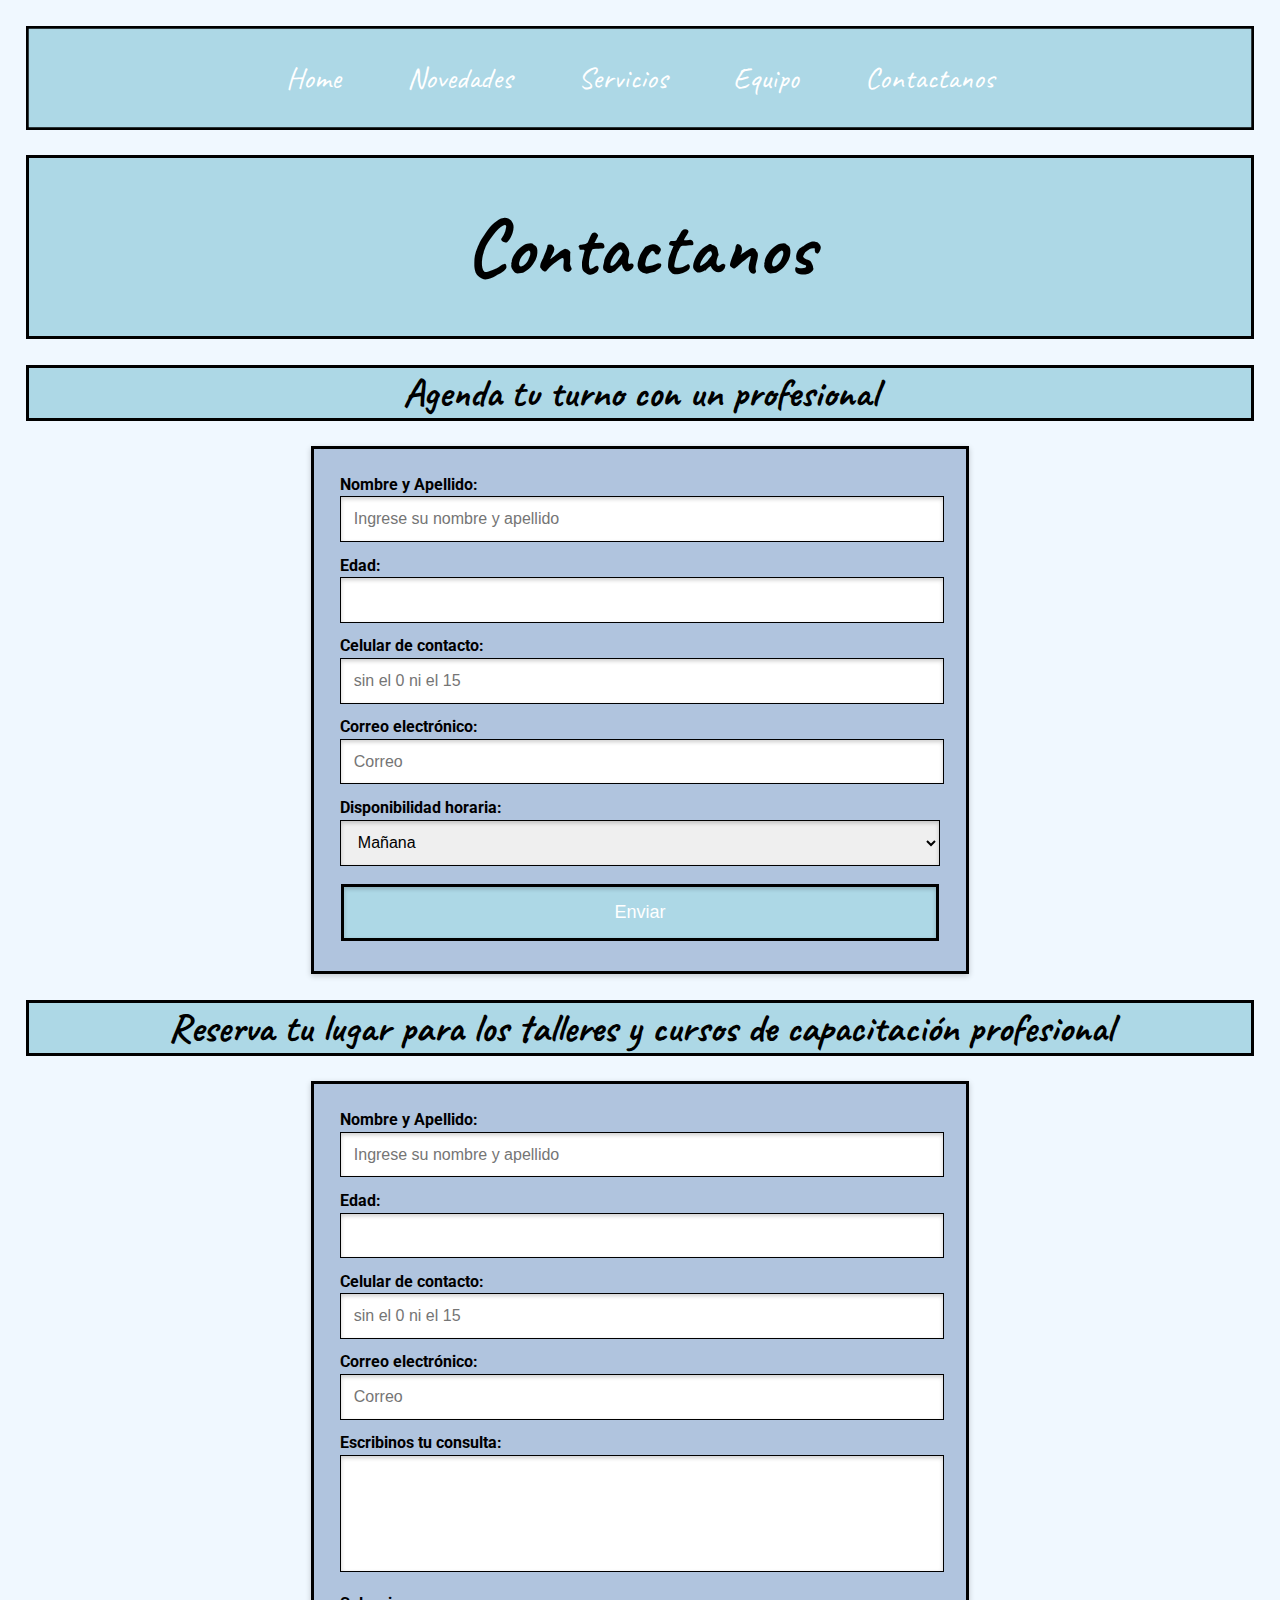
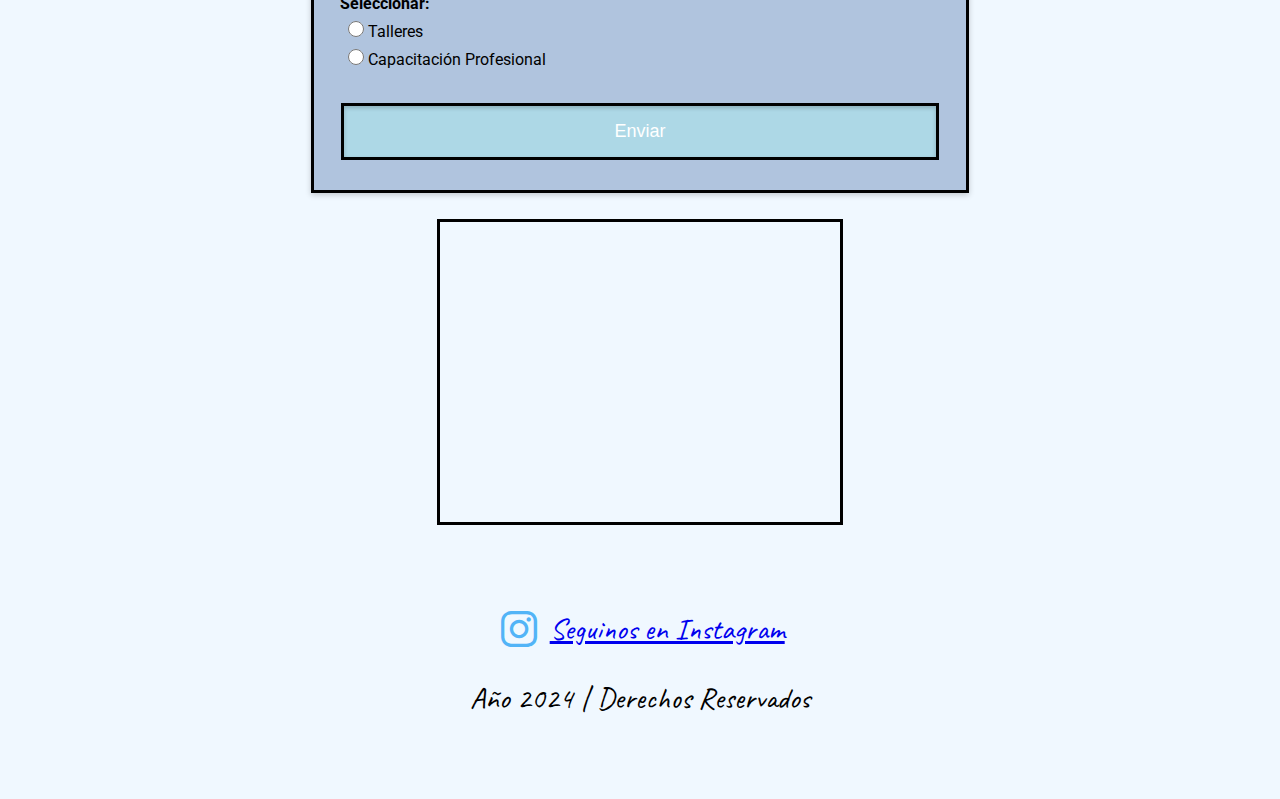
==== contacto.html @ 2fa0ae63 "iniciando tp" ====
<!DOCTYPE html>
<html lang="en">

    <head>
        <meta charset="UTF-8">
        <meta http-equiv="X-UA-Compatible" content="IE=edge">
        <meta name="viewport" content="width=device-width, initial-scale=1.0">
        <link rel="shortcut icon" href="imagenes/favicon-32x32.png">
        <link rel="stylesheet" href="estilo/estilo.css">
        <link rel="stylesheet" href="estilo/responsive.css">
        <link rel="preconnect" href="https://fonts.googleapis.com">
        <link rel="preconnect" href="https://fonts.gstatic.com" crossorigin>
        <link href="https://fonts.googleapis.com/css2?family=Caveat:wght@600&display=swap" rel="stylesheet">
        <link
            href="https://fonts.googleapis.com/css2?family=Roboto:ital,wght@0,400;0,500;0,700;0,900;1,400;1,500;1,700;1,900&display=swap"
            rel="stylesheet">
        <link href='https://unpkg.com/boxicons@2.1.2/css/boxicons.min.css' rel='stylesheet'>

        <title>Contactanos</title>
    </head>

    <body>
        <nav class="navigation">
            <div class="menu-icon" id="menu-icon">
                <i class='bx bx-menu'></i>
            </div>
            <div class="menu-links" id="menu-links">
                <a href="index.html">Home</a>
                <a href="novedades.html">Novedades</a>
                <a href="servicios.html">Servicios</a>
                <a href="equipo.html">Equipo</a>
                <a href="contacto.html">Contactanos</a>
            </div>
        </nav>

        <header>
            <h1>Contactanos</h1>
        </header>

        <h3>Agenda tu turno con un profesional</h3>

        <div class="form-container">
            <form action="mailto" method="post">
                <div class="form-group">
                    <label for="nombre">Nombre y Apellido:</label>
                    <input type="text" name="nombre" id="nombre" placeholder="Ingrese su nombre y apellido"
                        autocomplete="off">
                </div>
                <div class="form-group">
                    <label for="edad">Edad:</label>
                    <input type="number" name="edad" id="edad" min="6" max="100" step="1">
                </div>
                <div class="form-group">
                    <label for="telefono">Celular de contacto:</label>
                    <input type="tel" name="telefono" id="telefono" placeholder="sin el 0 ni el 15">
                </div>
                <div class="form-group">
                    <label for="correo">Correo electrónico:</label>
                    <input type="email" name="correo" id="correo" placeholder="Correo">
                </div>
                <div class="form-group">
                    <label for="Turnos">Disponibilidad horaria:</label>
                    <select name="Turnos" id="Turnos">
                        <option value="mañana">Mañana</option>
                        <option value="tarde">Tarde</option>
                    </select>
                </div>
                <div class="form-group">
                    <input type="submit" value="Enviar">
                </div>
            </form>
        </div>

        <h3>Reserva tu lugar para los talleres y cursos de capacitación profesional</h3>

        <div class="form-container">
            <form action="mailto" method="post">
                <div class="form-group">
                    <label for="nombre-taller">Nombre y Apellido:</label>
                    <input type="text" name="nombre-taller" id="nombre-taller"
                        placeholder="Ingrese su nombre y apellido" autocomplete="off">
                </div>
                <div class="form-group">
                    <label for="edad-taller">Edad:</label>
                    <input type="number" name="edad-taller" id="edad-taller" min="6" max="100" step="1">
                </div>
                <div class="form-group">
                    <label for="telefono-taller">Celular de contacto:</label>
                    <input type="tel" name="telefono-taller" id="telefono-taller" placeholder="sin el 0 ni el 15">
                </div>
                <div class="form-group">
                    <label for="correo-taller">Correo electrónico:</label>
                    <input type="email" name="correo-taller" id="correo-taller" placeholder="Correo">
                </div>
                <div class="form-group">
                    <label for="textarea-taller">Escribinos tu consulta:</label>
                    <textarea name="textarea-taller" id="textarea-taller" cols="50" rows="5"></textarea>
                </div>
                <div class="form-group-radio">
                    <label class="legend-label">Seleccionar:</label>
                    <div class="group-radio">
                        <label class="radio-label" for="taller">
                            <input type="radio" name="opcion-taller" value="taller" id="taller"> Talleres
                        </label>
                        <label class="radio-label" for="capacitacion">
                            <input type="radio" name="opcion-taller" value="capacitacion" id="capacitacion">
                            Capacitación Profesional
                        </label>
                    </div>
                </div>
                <div class="form-group">
                    <input type="submit" value="Enviar">
                </div>
            </form>
        </div>

        <p class="mapa">
            <iframe
                src="https://www.google.com/maps/embed?pb=!1m18!1m12!1m3!1d3406.512523177182!2d-64.23938068179383!3d-31.372428650518064!2m3!1f0!2f0!3f0!3m2!1i1024!2i768!4f13.1!3m3!1m2!1s0x9432992e60ba8a27%3A0x9a8a54e3b5f135d9!2sAv.%20Fernando%20Fader%204153%2C%20C%C3%B3rdoba!5e0!3m2!1ses-419!2sar!4v1653274189889!5m2!1ses-419!2sar"
                width="400" height="300" style="border:0;" allowfullscreen="" loading="lazy"
                referrerpolicy="no-referrer-when-downgrade">
            </iframe>
        </p>

        <footer>
            <p class="instagram-link">
                <i class='bx bxl-instagram bx-tada bx-lg icon-instagram'></i>
                <a href="https://www.instagram.com/sensussalud/?hl=es">Seguinos en Instagram</a>
            </p>

            <p class="footer-text">
                Año 2024 | Derechos Reservados
            </p>
        </footer>
        <script src="scripts.js"></script>
    </body>

</html>
---- estilo/estilo.css ----
:root {
    --font-cursive: 'Caveat', cursive;
    --font-form: 'Roboto', sans-serif;

    --std-text-01: black;
    --std-text-02: white; 

    --bg-01: lightblue;
    --bg-02: lightsteelblue;
    --bg-03: aliceblue;

    --border-01: black;    
    --border-02: white;

    --redes-ig: #52b4f7;

    --color-active: paleturquoise;
    --border-active: whitesmoke;
    --bright-active: snow;


    /* font resposvas */
    --16px: 1rem;  /* default,  input, seclect, textarea */
    --18px: 1.125rem;  /* submit */
    --20px: 1.25rem;  /* .titulo */
    --25px: 1.563rem; /* p-3 --> novedades__cursos */
    --30px: 1.875rem; /* nav. footer, p-1 -> index__descript, p-2 -> novedades__talleres */
    --40px: 2.5rem; /* h3 */
    --80px-h1: 5rem;  /* h1*/
}

* {
    margin: 0;
    padding: 0;
}

body {
    background: var(--bg-03);
}

/* Icono del menu */
.menu-icon {
    display: none;
    cursor: pointer;
}

.menu-icon i {
    font-size: 8vw;
    color: var(--std-text-02);
}

/* Meni de navegacion */
.navigation {
    display: flex;
    flex-flow: row wrap;
    justify-content: center;
    align-items: center;
    list-style: none;
    margin: 2vw;
    min-height: 6vw;
    background: var(--bg-01);
    box-shadow: inset 0 0 0 0.17em var(--border-01);
}

.navigation a {
    text-decoration: none;
    font-family: var(--font-cursive);
    font-size: 1.875rem;
    display: block;
    padding: 1em;
    color: var(--std-text-02);
    border: solid transparent;
    transition: background 0.3s ease, border 0.3s ease, box-shadow 0.3s ease;
}

.navigation a:hover {
    background: var(--color-active);
    border: solid var(--border-active);
    box-shadow: 0 0 1em 0.2em var(--bright-active);
}





header {
    width: 100%;
    max-width: 100rem;
    margin: auto;
}

section {
    width: 100%;
    max-width: 100rem;
    margin: auto;
}

.titulo {
    font-size: 1.25rem;
    text-align: center;
}

h1 {
    text-align: center;
    padding: 2vw;
    margin: 2vw;
    font-family: var(--font-cursive);
    font-size: 10vw;
    background: var(--bg-01);
    border: solid var(--border-01);
}

h1 {
    text-align: center;
    padding: 2vw;
    margin: 2vw;
    font-family: var(--font-cursive);
    font-size: 10vw;
    background: var(--bg-01);
    border: solid var(--border-01);
}



.p-1 {
    padding: 3vw;
    font-family: var(--font-cursive);
    font-size: 1.875rem;
    margin: 2vw;
}

h3 {
    text-align: center;
    font-family: var(--font-cursive);
    font-size: 2.5rem;
    margin: 2vw;
    background: var(--bg-01);
    border: solid var(--border-01);

}

.grilla {
    display: flex;
    justify-content: space-between;
    gap: 2em;
    margin: 1vh 2vw;
    flex-wrap: wrap;
}

/* imgs en la grilla */
.grilla .F img {
    width: 100%;
    height: auto;
    max-width: 30vw;
    margin-bottom: 1rem;
}

.p-2 {
    text-align: center;
    padding: 3vw;
    font-family: var(--font-cursive);
    font-size: 1.875rem;
    margin: 2vw;
}

.taller {
    display: grid;
    place-items: center;
    background-size: contain;
    gap: 2vw;
}

/* pagina de equipo */
#equipo .grilla {
    display: flex;
    justify-content: center;
    align-items: center;
    flex-wrap: wrap;
    margin: 1vh 2vw;
}

/* img en la pagina de equipo */
#equipo .grilla img {
    display: block; 
    max-width: 100%;
    height: auto;
    margin: 0 auto;
}

footer {
    text-align: center;
    padding: 2vw;
    font-family: var(--font-cursive);
    font-size: 1.875em;
    margin: 2vw;
}

.instagram-link,
.footer-text {
    display: flex;
    align-items: center;
    justify-content: center;
    gap: 0.5vw;
}

.instagram-link,
.footer-text {
    font-size: 1.875rem;
    font-family: var(--font-cursive);
    margin: 2vw;
}

.lista-centro {
    display: flex;
    justify-content: center;
    align-items: center;
}

.p-3 {
    padding: 0.5vw;
    font-family: var(--font-cursive);
    font-size: 1.563rem;
    margin: 2vw;
}

/* ##################   ########################## */
.F img {
    animation: fadeIn 2s ease-in-out;
}

@keyframes fadeIn {
    0% { opacity: 0; }
    100% { opacity: 1; }
}

/* formularios */
.form-container {
    width: 90%;
    max-width: 600px;
    margin: 2vw auto;
    padding: 2vw;
    border: 1px solid var(--border-01);
    border: solid var(--border-01);
    background: var(--bg-02);
    box-shadow: 0 2px 6px rgba(0, 0, 0, 0.2);
}

.form-group {
    margin-bottom: 0.5vh;
}

.form-group label {
    font-family: var(--font-form);
    font-weight: bold;
    display: block;
    margin-bottom: 0.3vh;
}

.form-group input,
.form-group select,
.form-group textarea {
    display: block;
    width: 96%;
    padding: 1vw;
    font-size: 1rem;
    border: 1px solid var(--border-01);
    margin-left: auto;
    margin-right: auto;
    box-shadow: inset 0 2px 4px 0 hsla(0, 0%, 0%, 0.2);
    margin-bottom: 1.5vh;
}

.form-group-radio {
    font-family: var(--font-form);    
    padding: 0.5em 0;
    margin-bottom: 0.5em;
}

.form-group-radio .legend-label {
    font-weight: bold;
    display: block;
    margin-bottom: 0.5em;
}

.form-group-radio .group-radio .radio-label {
    padding-left: 0.5em;
    display: block;
    margin-bottom: 0.5em;
}

/* Estilo para los botones de radio */
input[type="radio"] {
    width: 1.2em;
    height: 1.2em;
}

input[type="radio"]:checked {
    accent-color: var(--color-active);
}

/* ################################################## */

form select {
    width: 100% !important;
    padding-left: 0;
    padding-right: 0;
}

textarea {
    resize: none;
}

form input[type="submit"] {
    display: block;
    width: 99.8%;
    background: var(--bg-01);
    color: var(--std-text-02);
    border: none;
    cursor: pointer;
    padding: 15px 20px;
    font-size: 1.125rem;
    transition: background 0.3s ease, border 0.3s ease, box-shadow 0.3s ease;
    border: solid var(--border-01);
    margin-top: 2vh;
    margin-bottom: 0;
}

form input[type="submit"]:hover {
    background: var(--color-active);
    border: solid var(--border-active);
    box-shadow: 0 0 1.5em var(--bright-active);

}

.icon-instagram {
    color: var(--redes-ig);    
}

/* mapa */
.mapa {
    text-align: center;
}

.mapa iframe {
    display: inline-block;
    border: solid var(--border-01) !important;
}
---- estilo/responsive.css ----
/* Estilos responsivos - Menu */
@media all and (max-width: 800px) {
    .menu-icon {
        display: flex;
        justify-content: space-between;
        align-items: center;
        width: 100%; 
        padding: 0 2vw;
    }

    .menu-links {
        display: none; /* Oculta los enlaces del menú */
        flex-direction: column; /* Dispone los enlaces verticalmente */
        width: 100%;
        background: var(--bg-01);
    }

    .menu-links a {
        padding: 1.5vw;
        border-top: 1px solid var(--border-01);
    }
    /* Muestra los enlaces del menú cuando está activo */
    .menu-links.show {
        display: flex; 
    }
}

/* Estilos responsivos - Menu Icon */
@media all and (min-width: 801px) {
    .menu-icon {
        display: none; /* Oculta el ícono del menú */
    }

    .menu-links {
        display: flex;
        flex-direction: row;
    }
}
/* imagenes */
@media all and (max-width: 800px) {
    .navigation {
        justify-content: space-around;
    }

    .grilla {
        flex-direction: column;
        align-items: center;
    }
    .grilla .F {
        max-width: 30vw;
        height: auto;
        margin-bottom: 1rem;
    }
}

@media all and (max-width: 600px) {
    .navigation {
        flex-flow: column wrap;
        padding: 0;
    }

    .navigation a {
        text-align: center;
        padding: 1vw;
    }

    .grilla {
        flex-direction: column;
        align-items: center;
    }
    .grilla .F img {
        width: 30vw;
        height: auto;
        margin-bottom: 1rem;
    }
    .taller {
        flex-direction: column;
        align-items: center;
    }
}

/* Estilos responsivos h1 */
@media (min-width: 600px) {
    h1 {
        font-size: 8vw;
    }
}

@media (min-width: 900px) {
    h1 {
        font-size: 5rem;
        padding: 3vw;
        margin: 2vw;
    }
}
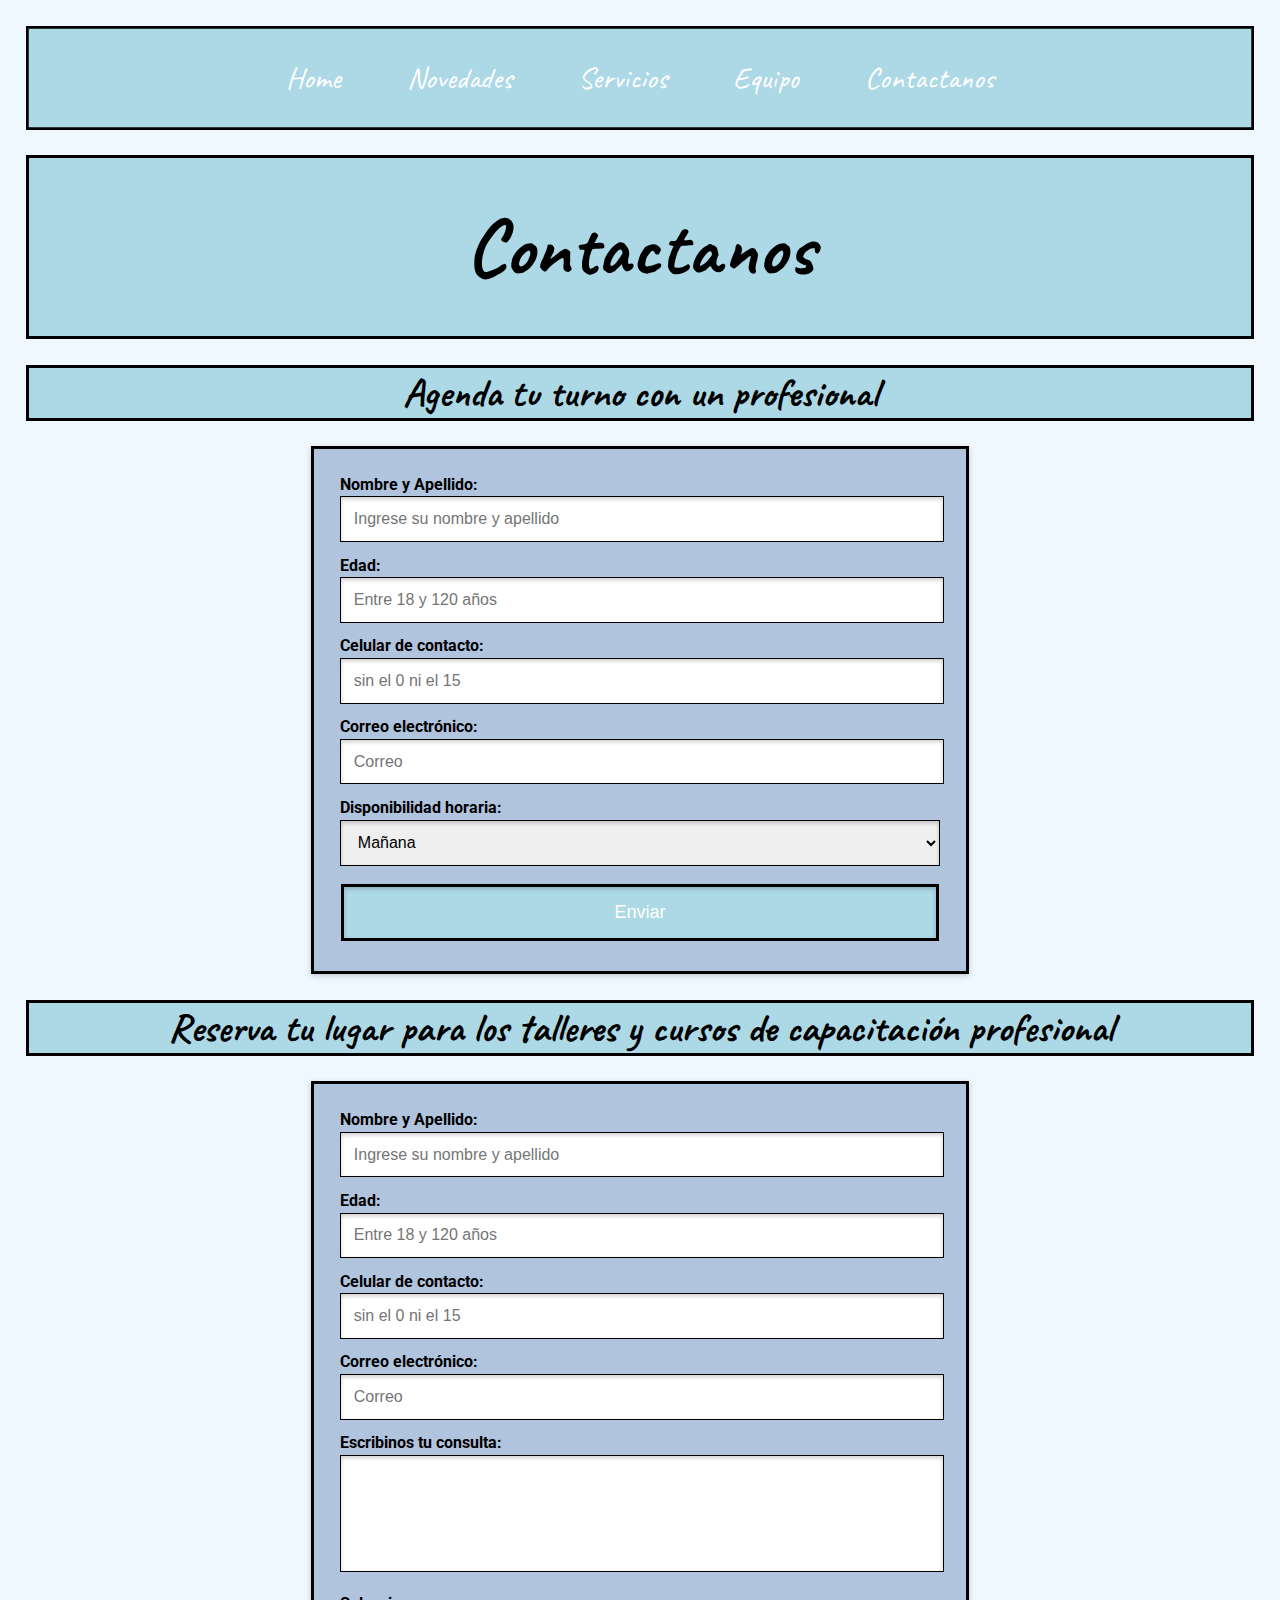
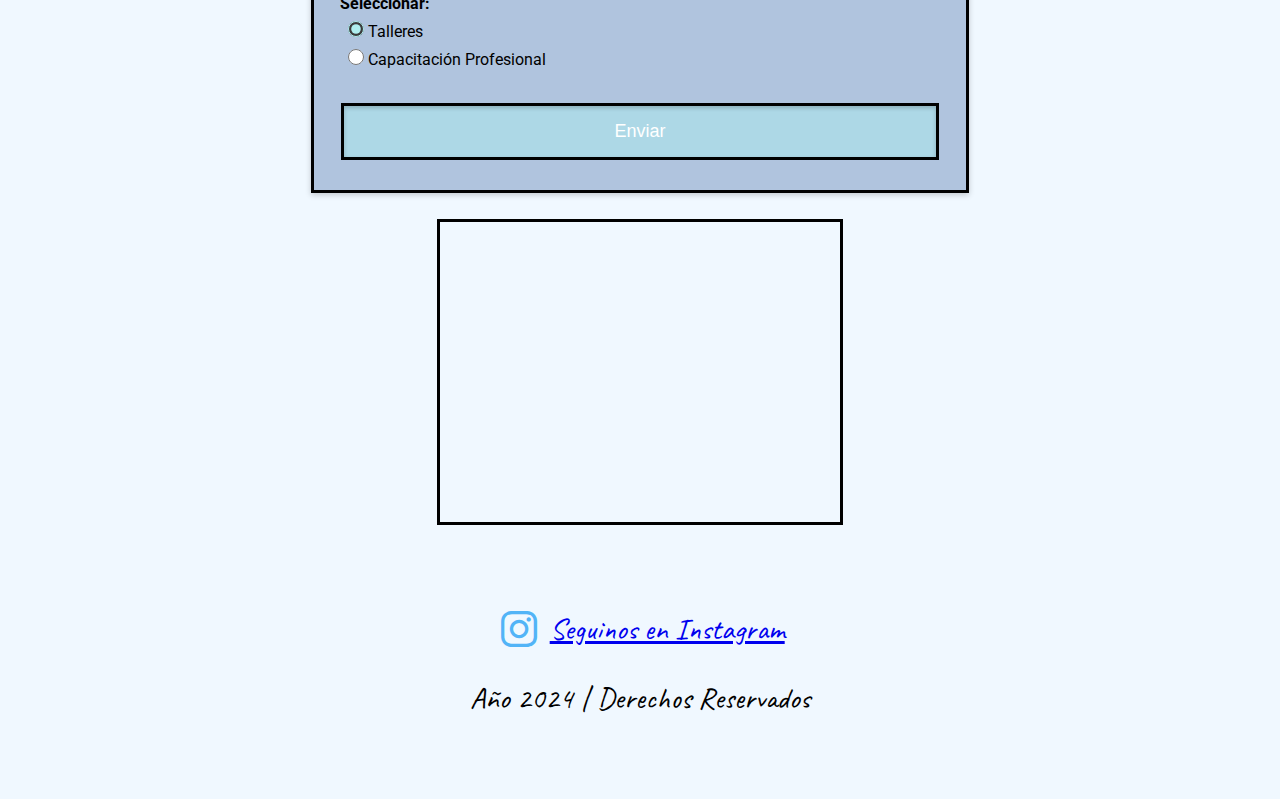
==== commit 6e34034d: "Update contacto.html" ====
--- a/contacto.html
+++ b/contacto.html
@@ -11,9 +11,7 @@
         <link rel="preconnect" href="https://fonts.googleapis.com">
         <link rel="preconnect" href="https://fonts.gstatic.com" crossorigin>
         <link href="https://fonts.googleapis.com/css2?family=Caveat:wght@600&display=swap" rel="stylesheet">
-        <link
-            href="https://fonts.googleapis.com/css2?family=Roboto:ital,wght@0,400;0,500;0,700;0,900;1,400;1,500;1,700;1,900&display=swap"
-            rel="stylesheet">
+        <link href="https://fonts.googleapis.com/css2?family=Roboto:ital,wght@0,400;0,500;0,700;0,900;1,400;1,500;1,700;1,900&display=swap" rel="stylesheet">
         <link href='https://unpkg.com/boxicons@2.1.2/css/boxicons.min.css' rel='stylesheet'>
 
         <title>Contactanos</title>
@@ -40,23 +38,23 @@
         <h3>Agenda tu turno con un profesional</h3>
 
         <div class="form-container">
-            <form action="mailto" method="post">
+            <form id="form1" action="mailto" method="post">
                 <div class="form-group">
                     <label for="nombre">Nombre y Apellido:</label>
                     <input type="text" name="nombre" id="nombre" placeholder="Ingrese su nombre y apellido"
-                        autocomplete="off">
+                        autocomplete="off" required>
                 </div>
                 <div class="form-group">
                     <label for="edad">Edad:</label>
-                    <input type="number" name="edad" id="edad" min="6" max="100" step="1">
+                    <input type="number" name="edad" id="edad" placeholder="Entre 18 y 120 años" min="6" max="120" required>
                 </div>
                 <div class="form-group">
                     <label for="telefono">Celular de contacto:</label>
-                    <input type="tel" name="telefono" id="telefono" placeholder="sin el 0 ni el 15">
+                    <input type="tel" name="telefono" id="telefono" placeholder="sin el 0 ni el 15" required>
                 </div>
                 <div class="form-group">
                     <label for="correo">Correo electrónico:</label>
-                    <input type="email" name="correo" id="correo" placeholder="Correo">
+                    <input type="email" name="correo" id="correo" placeholder="Correo" required>
                 </div>
                 <div class="form-group">
                     <label for="Turnos">Disponibilidad horaria:</label>
@@ -74,36 +72,36 @@
         <h3>Reserva tu lugar para los talleres y cursos de capacitación profesional</h3>
 
         <div class="form-container">
-            <form action="mailto" method="post">
+            <form id="form2" action="mailto" method="post">
                 <div class="form-group">
                     <label for="nombre-taller">Nombre y Apellido:</label>
                     <input type="text" name="nombre-taller" id="nombre-taller"
-                        placeholder="Ingrese su nombre y apellido" autocomplete="off">
+                        placeholder="Ingrese su nombre y apellido" autocomplete="off" required>
                 </div>
                 <div class="form-group">
                     <label for="edad-taller">Edad:</label>
-                    <input type="number" name="edad-taller" id="edad-taller" min="6" max="100" step="1">
+                    <input type="number" name="edad-taller" id="edad-taller" min="6" max="120" step="1" required placeholder="Entre 18 y 120 años">
                 </div>
                 <div class="form-group">
                     <label for="telefono-taller">Celular de contacto:</label>
-                    <input type="tel" name="telefono-taller" id="telefono-taller" placeholder="sin el 0 ni el 15">
+                    <input type="tel" name="telefono-taller" id="telefono-taller" placeholder="sin el 0 ni el 15" required>
                 </div>
                 <div class="form-group">
                     <label for="correo-taller">Correo electrónico:</label>
-                    <input type="email" name="correo-taller" id="correo-taller" placeholder="Correo">
+                    <input type="email" name="correo-taller" id="correo-taller" placeholder="Correo" required>
                 </div>
                 <div class="form-group">
                     <label for="textarea-taller">Escribinos tu consulta:</label>
-                    <textarea name="textarea-taller" id="textarea-taller" cols="50" rows="5"></textarea>
+                    <textarea name="textarea-taller" id="textarea-taller" cols="50" rows="5" required></textarea>
                 </div>
                 <div class="form-group-radio">
                     <label class="legend-label">Seleccionar:</label>
                     <div class="group-radio">
                         <label class="radio-label" for="taller">
-                            <input type="radio" name="opcion-taller" value="taller" id="taller"> Talleres
+                            <input type="radio" name="opcion-taller" value="taller" id="taller" checked required> Talleres
                         </label>
                         <label class="radio-label" for="capacitacion">
-                            <input type="radio" name="opcion-taller" value="capacitacion" id="capacitacion">
+                            <input type="radio" name="opcion-taller" value="capacitacion" id="capacitacion" required>
                             Capacitación Profesional
                         </label>
                     </div>
@@ -135,4 +133,4 @@
         <script src="scripts.js"></script>
     </body>
 
-</html>+</html>
--- a/estilo/estilo.css
+++ b/estilo/estilo.css
@@ -8,16 +8,24 @@
     --bg-01: lightblue;
     --bg-02: lightsteelblue;
     --bg-03: aliceblue;
-
+    --bg-alert01: #F44336;
+    --bg-alert02: #FA7879;
+    --bg-alert03: #fe3a2c;
+    
     --border-01: black;    
     --border-02: white;
 
-    --redes-ig: #52b4f7;
+    --redes-ig: #52B4F7;
 
     --color-active: paleturquoise;
     --border-active: whitesmoke;
     --bright-active: snow;
-
+    --border-alert: rgb(30, 30, 30);
+
+    --sub-shadow1: 0 4px 6px 0 rgba(0, 0, 0, 0.1);
+    --sub-shadow2: 0 4px 6px 0 rgba(0, 0, 0, 0.2);
+    --sub-shadow3: 0 0 4px 0 rgba(255, 255, 255, 0.8);
+    --sub-shadow4: 0 0 4px 0 rgba(0, 0, 0, 0.3);
 
     /* font resposvas */
     --16px: 1rem;  /* default,  input, seclect, textarea */
@@ -49,7 +57,7 @@
     color: var(--std-text-02);
 }
 
-/* Meni de navegacion */
+/* Menu de navegacion */
 .navigation {
     display: flex;
     flex-flow: row wrap;
@@ -85,7 +93,7 @@
 
 header {
     width: 100%;
-    max-width: 100rem;
+    /* max-width: 100rem;  (no coincide con el estilo en pantallas muy grandes)  */  
     margin: auto;
 }
 
@@ -171,7 +179,7 @@
 }
 
 /* pagina de equipo */
-#equipo .grilla {
+.equipo .grilla {
     display: flex;
     justify-content: center;
     align-items: center;
@@ -180,7 +188,7 @@
 }
 
 /* img en la pagina de equipo */
-#equipo .grilla img {
+.equipo .grilla img {
     display: block; 
     max-width: 100%;
     height: auto;
@@ -344,4 +352,55 @@
 .mapa iframe {
     display: inline-block;
     border: solid var(--border-01) !important;
-}+}
+
+/* ################################################## */
+/* index */
+.intro-img {
+    width: 75%;
+}
+/* novedades */
+.tallerImg-50 {
+    width: 50%;
+}
+
+.tallerImg-75 {
+    width: 75%;
+}
+
+.s-l {
+    box-shadow: var(--sub-shadow2);
+}
+
+.custom-alert {
+    font-family: var(--font-form);
+    position: fixed;
+    top: 25vh;
+    left: 50%;
+    text-align: center;
+    transform: translateX(-50%);
+    background-color: var(--bg-alert01);
+    color: var(--std-text-02);
+    border: solid var(--border-alert);
+    padding: 1vh 0.7vw;
+    padding-right: 0;
+    box-shadow: var(--sub-shadow2);
+    z-index: 9999;
+    display: flex;
+    justify-content: space-between;
+    align-items: center;
+}
+
+.close-btn {
+    background-color: var(--bg-alert01);
+    color: var(--std-text-02);
+    border: none;
+    cursor: pointer;
+    font-size: 1.2rem;
+    padding: 0;
+    margin-right: 0.7vw;
+    margin-left: 0.6vw;
+    box-shadow: var(--sub-shadow4); 
+    width: 1.4rem;
+    height: 1.5rem;
+}
--- a/estilo/responsive.css
+++ b/estilo/responsive.css
@@ -6,18 +6,32 @@
         align-items: center;
         width: 100%; 
         padding: 0 2vw;
+        box-shadow: inset 0 0 0 0.17em var(--border-01);
+    }
+
+    .navigation {
+        position: relative;        
+    }
+
+    .navigation a:hover {
+        border: 0.15rem solid var(--border-active);
+        margin-top: -0.2rem;
     }
 
     .menu-links {
         display: none; /* Oculta los enlaces del menú */
-        flex-direction: column; /* Dispone los enlaces verticalmente */
+        flex-direction: column;
         width: 100%;
         background: var(--bg-01);
     }
 
     .menu-links a {
-        padding: 1.5vw;
-        border-top: 1px solid var(--border-01);
+        /* padding: 1.5vw; */
+        padding: 1vw;
+        border-bottom: 0.15rem solid var(--border-01);
+        border-left: 0.15rem solid var(--border-01);
+        border-right: 0.15rem solid var(--border-01);
+        margin-top: -0.2rem; /* Compensa visualmente la falta de borde superior */
     }
     /* Muestra los enlaces del menú cuando está activo */
     .menu-links.show {
@@ -28,7 +42,7 @@
 /* Estilos responsivos - Menu Icon */
 @media all and (min-width: 801px) {
     .menu-icon {
-        display: none; /* Oculta el ícono del menú */
+        display: none;
     }
 
     .menu-links {
@@ -55,12 +69,12 @@
 
 @media all and (max-width: 600px) {
     .navigation {
-        flex-flow: column wrap;
+        /* flex-flow: column wrap; */
         padding: 0;
     }
 
     .navigation a {
-        text-align: center;
+        /* text-align: center; */
         padding: 1vw;
     }
 
@@ -92,4 +106,23 @@
         padding: 3vw;
         margin: 2vw;
     }
-}+}
+
+/* estilos para alertas*/
+@media all and (max-width: 800px) {
+    .custom-alert {
+        padding: 1vh 2vw;
+    }
+    .close-btn {
+        margin-right: 2vw;
+    }
+}
+
+@media all and (max-width: 600px) {
+    .custom-alert {
+        padding: 1vh 1vw;
+    }
+    .close-btn {
+        margin-right: 1vw;
+    }
+}
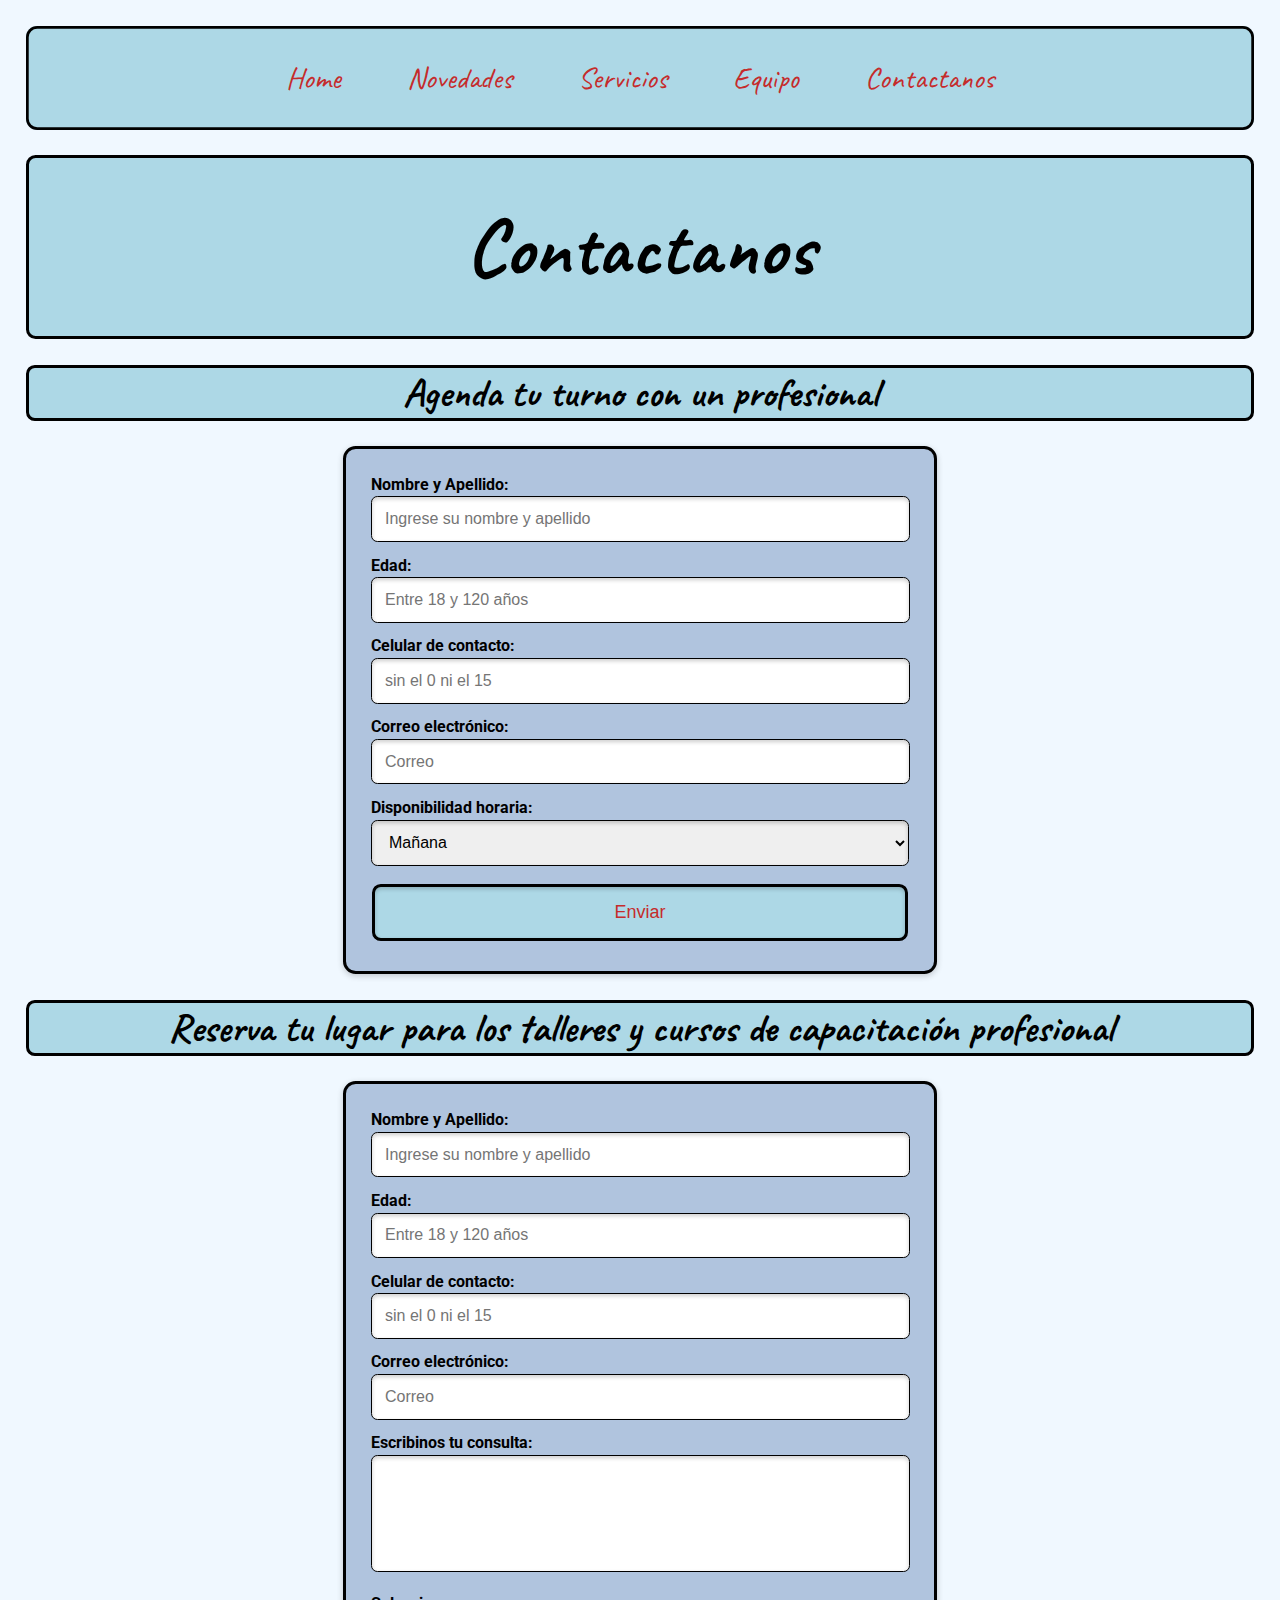
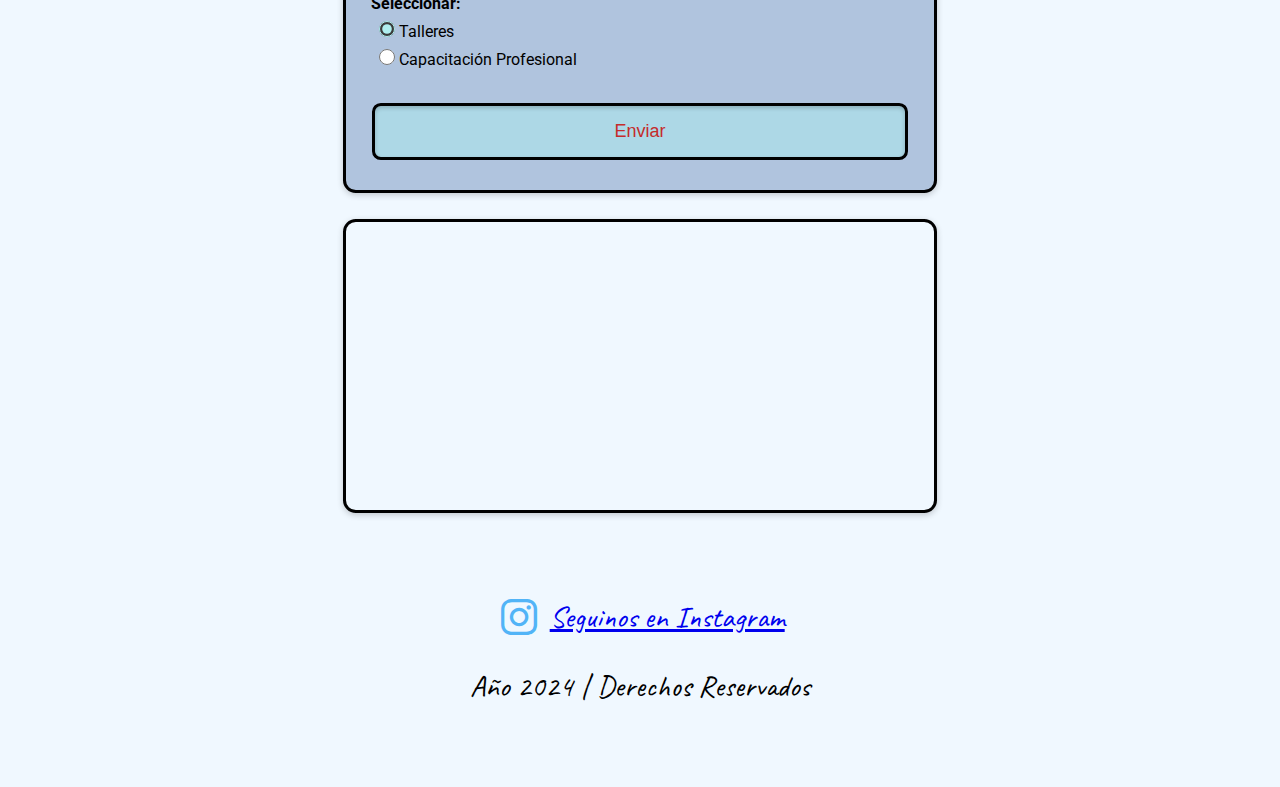
==== commit 803eb089: "se actualizaron varios archivos" ====
--- a/contacto.html
+++ b/contacto.html
@@ -42,19 +42,19 @@
                 <div class="form-group">
                     <label for="nombre">Nombre y Apellido:</label>
                     <input type="text" name="nombre" id="nombre" placeholder="Ingrese su nombre y apellido"
-                        autocomplete="off" required>
+                        autocomplete="off">
                 </div>
                 <div class="form-group">
                     <label for="edad">Edad:</label>
-                    <input type="number" name="edad" id="edad" placeholder="Entre 18 y 120 años" min="6" max="120" required>
+                    <input type="number" name="edad" id="edad" placeholder="Entre 18 y 120 años">
                 </div>
                 <div class="form-group">
                     <label for="telefono">Celular de contacto:</label>
-                    <input type="tel" name="telefono" id="telefono" placeholder="sin el 0 ni el 15" required>
+                    <input type="tel" name="telefono" id="telefono" placeholder="sin el 0 ni el 15">
                 </div>
                 <div class="form-group">
                     <label for="correo">Correo electrónico:</label>
-                    <input type="email" name="correo" id="correo" placeholder="Correo" required>
+                    <input type="email" name="correo" id="correo" placeholder="Correo">
                 </div>
                 <div class="form-group">
                     <label for="Turnos">Disponibilidad horaria:</label>
@@ -76,32 +76,32 @@
                 <div class="form-group">
                     <label for="nombre-taller">Nombre y Apellido:</label>
                     <input type="text" name="nombre-taller" id="nombre-taller"
-                        placeholder="Ingrese su nombre y apellido" autocomplete="off" required>
+                        placeholder="Ingrese su nombre y apellido" autocomplete="off">
                 </div>
                 <div class="form-group">
                     <label for="edad-taller">Edad:</label>
-                    <input type="number" name="edad-taller" id="edad-taller" min="6" max="120" step="1" required placeholder="Entre 18 y 120 años">
+                    <input type="number" name="edad-taller" id="edad-taller" min="6" max="120" step="1" placeholder="Entre 18 y 120 años">
                 </div>
                 <div class="form-group">
                     <label for="telefono-taller">Celular de contacto:</label>
-                    <input type="tel" name="telefono-taller" id="telefono-taller" placeholder="sin el 0 ni el 15" required>
+                    <input type="tel" name="telefono-taller" id="telefono-taller" placeholder="sin el 0 ni el 15">
                 </div>
                 <div class="form-group">
                     <label for="correo-taller">Correo electrónico:</label>
-                    <input type="email" name="correo-taller" id="correo-taller" placeholder="Correo" required>
+                    <input type="email" name="correo-taller" id="correo-taller" placeholder="Correo">
                 </div>
                 <div class="form-group">
                     <label for="textarea-taller">Escribinos tu consulta:</label>
-                    <textarea name="textarea-taller" id="textarea-taller" cols="50" rows="5" required></textarea>
+                    <textarea name="textarea-taller" id="textarea-taller" cols="50" rows="5"></textarea>
                 </div>
                 <div class="form-group-radio">
                     <label class="legend-label">Seleccionar:</label>
                     <div class="group-radio">
                         <label class="radio-label" for="taller">
-                            <input type="radio" name="opcion-taller" value="taller" id="taller" checked required> Talleres
+                            <input type="radio" name="opcion-taller" value="taller" id="taller" checked> Talleres
                         </label>
                         <label class="radio-label" for="capacitacion">
-                            <input type="radio" name="opcion-taller" value="capacitacion" id="capacitacion" required>
+                            <input type="radio" name="opcion-taller" value="capacitacion" id="capacitacion">
                             Capacitación Profesional
                         </label>
                     </div>
--- a/estilo/estilo.css
+++ b/estilo/estilo.css
@@ -3,7 +3,8 @@
     --font-form: 'Roboto', sans-serif;
 
     --std-text-01: black;
-    --std-text-02: white; 
+    --std-text-02: rgb(197, 43, 43);
+    --std-text-03: white; 
 
     --bg-01: lightblue;
     --bg-02: lightsteelblue;
@@ -68,6 +69,7 @@
     min-height: 6vw;
     background: var(--bg-01);
     box-shadow: inset 0 0 0 0.17em var(--border-01);
+    border-radius: 0.7em;
 }
 
 .navigation a {
@@ -87,13 +89,12 @@
     box-shadow: 0 0 1em 0.2em var(--bright-active);
 }
 
-
-
-
+img {
+    border-radius: 2rem; /*con 5% se quedaban esquinas en otras imgagenes con diferente resolucion*/
+}
 
 header {
     width: 100%;
-    /* max-width: 100rem;  (no coincide con el estilo en pantallas muy grandes)  */  
     margin: auto;
 }
 
@@ -116,6 +117,7 @@
     font-size: 10vw;
     background: var(--bg-01);
     border: solid var(--border-01);
+    border-radius: 0.6rem;
 }
 
 h1 {
@@ -144,7 +146,7 @@
     margin: 2vw;
     background: var(--bg-01);
     border: solid var(--border-01);
-
+    border-radius: 0.55rem;
 }
 
 .grilla {
@@ -244,13 +246,14 @@
 /* formularios */
 .form-container {
     width: 90%;
-    max-width: 600px;
+    max-width: 42vw;
     margin: 2vw auto;
     padding: 2vw;
     border: 1px solid var(--border-01);
     border: solid var(--border-01);
     background: var(--bg-02);
     box-shadow: 0 2px 6px rgba(0, 0, 0, 0.2);
+    border-radius: 0.8rem;
 }
 
 .form-group {
@@ -268,7 +271,7 @@
 .form-group select,
 .form-group textarea {
     display: block;
-    width: 96%;
+    width: 95%;
     padding: 1vw;
     font-size: 1rem;
     border: 1px solid var(--border-01);
@@ -276,6 +279,7 @@
     margin-right: auto;
     box-shadow: inset 0 2px 4px 0 hsla(0, 0%, 0%, 0.2);
     margin-bottom: 1.5vh;
+    border-radius: 0.4rem;
 }
 
 .form-group-radio {
@@ -331,6 +335,7 @@
     border: solid var(--border-01);
     margin-top: 2vh;
     margin-bottom: 0;
+    border-radius: 0.55rem;
 }
 
 form input[type="submit"]:hover {
@@ -352,6 +357,12 @@
 .mapa iframe {
     display: inline-block;
     border: solid var(--border-01) !important;
+    box-shadow: 0 2px 6px rgba(0, 0, 0, 0.2);
+    border-radius: 0.8em;
+    /* width: 28vw;
+    height: 32vh; */
+    width: 46vw;
+    height: 32vh;
 }
 
 /* ################################################## */
@@ -380,7 +391,7 @@
     text-align: center;
     transform: translateX(-50%);
     background-color: var(--bg-alert01);
-    color: var(--std-text-02);
+    color: var(--std-text-03);
     border: solid var(--border-alert);
     padding: 1vh 0.7vw;
     padding-right: 0;
@@ -389,11 +400,12 @@
     display: flex;
     justify-content: space-between;
     align-items: center;
+    border-radius: 6px;
 }
 
 .close-btn {
     background-color: var(--bg-alert01);
-    color: var(--std-text-02);
+    color: var(--std-text-03);
     border: none;
     cursor: pointer;
     font-size: 1.2rem;
--- a/estilo/responsive.css
+++ b/estilo/responsive.css
@@ -4,13 +4,15 @@
         display: flex;
         justify-content: space-between;
         align-items: center;
-        width: 100%; 
-        padding: 0 2vw;
+        width: 100%;
+        padding: 0.5vh 2vw;
         box-shadow: inset 0 0 0 0.17em var(--border-01);
+        border-radius: 0.5rem;
     }
 
     .navigation {
-        position: relative;        
+        position: relative;
+        border-radius: 0.5rem;       
     }
 
     .navigation a:hover {
